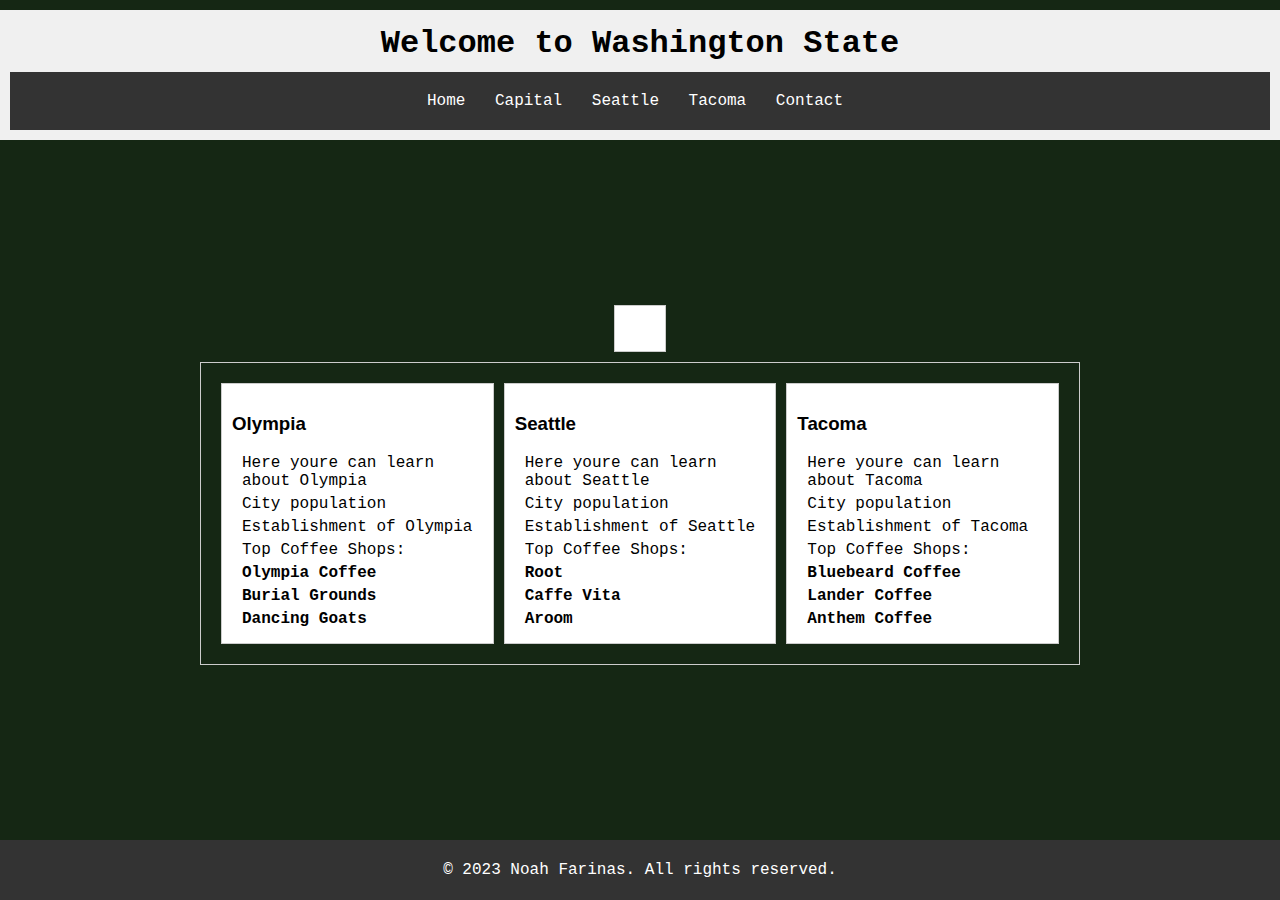
==== index.html @ 4d494a98 "first commit for layout" ====
<!DOCTYPE html>
<html lang="en">
  <head>
    <meta charset="UTF-8" />
    <meta name="viewport" content="width=device-width, initial-scale=1.0" />
    <title>Washington State</title>
    <link rel="stylesheet" href="style.css" />
  </head>
  <body>
    <header>
      <h1>Welcome to Washington State</h1>
      <nav>
        <ul>
          <li><a href="index.html">Home</a></li>
          <li><a href="capital.html">Capital</a></li>
          <li><a href="seattle.html">Seattle</a></li>
          <li><a href="tacoma.html">Tacoma</a></li>
          <li><a href="contact.html">Contact</a></li>
        </ul>
      </nav>
    </header>
    <main>
      <div class="about">
        <p>
          <!-- <b>Washington</b> is known for having a cozy culture amongst the coffee
          shops. Many of the best baristas in the world come from the Pacific
          Northwest. You can find craft coffee shops on almost every block of
          the major cities. Here are the top three coffee shops in the cities
          below: -->
        </p>
      </div>
      <section>
        <div class="top-coffee">
          <h3>Olympia</h3>
          <ul>
            <li>Here youre can learn about Olympia</li>
            <li>City population</li>
            <li>Establishment of Olympia</li>
            <li>Top Coffee Shops:</li>
            <li>
                <b>
              <a href="https://www.olympiacoffee.com/" target="_blank"
                >Olympia Coffee</a
              ></b>
            </li>
            <li>
                <b>
              <a href="https://www.burialgroundscoffee.com/" target="_blank"
                >Burial Grounds</a
              ></b>
            </li>
            <li>
                <b>
              <a href="https://www.dancinggoats.com/" target="_blank"
                >Dancing Goats</a
              ></b>
            </li>
          </ul>
        </div>

        <div class="top-coffee">
          <h3>Seattle</h3>
          <ul>
            <li>Here youre can learn about Seattle</li>
            <li>City population</li>
            <li>Establishment of Seattle</li>
            <li>Top Coffee Shops:</li>
            <li>
                <b>
              <a href="https://www.root-plants.com/" target="_blank">Root</a></b>
            </li>
            <li>
                <b>
              <a href="https://www.caffevita.com/" target="_blank"
                >Caffe Vita</a
              ></b>
            </li>
            <li><b>
              <a href="https://www.aroomcoffee.com/" target="_blank">Aroom</a></b>
            </li>
          </ul>
        </div>
        <div class="top-coffee">
          <h3>Tacoma</h3>
          <ul>
            <li>Here youre can learn about Tacoma</li>
            <li>City population</li>
            <li>Establishment of Tacoma</li>
            <li>Top Coffee Shops:</li>
            <li>
                <b>
              <a href="https://bluebeardcoffee.com/" target="_blank"
                >Bluebeard Coffee</a
              ></b>
            </li>
            <li>
                <b>
              <a href="https://www.landercoffee.com/" target="_blank"
                >Lander Coffee</a
              ></b>
            </li>
            <li>
                <b>
              <a href="https://www.myanthemcoffee.com/" target="_blank"
                >Anthem Coffee</a
              ></b>
            </li>
          </ul>
        </div>
      </section>
    </main>
    <footer>
      <p>&copy; 2023 Noah Farinas. All rights reserved.</p>
    </footer>
  </body>
</html>
---- style.css ----
/* Reset default margin and padding */
body,
h1,
p,
ul,
li {
  margin: 5px;
  padding: 0;
  font-family: "Courier New", Courier, monospace;
}

/* Center header and nav */
header,
nav {
  text-align: center;
  margin-top: 10px;
}

/* Remove bullet points from the navigation */
ul {
  list-style: none;
}

/* Display navigation links horizontally */
nav li {
  display: inline-block;
  margin-right: 15px; /* Adjust the spacing between links as needed */
}

/* Remove underline from anchor links */
nav a {
  text-decoration: none;
  color: #fff;
}

nav a:hover {
  text-decoration: none;
  color: rgb(135, 199, 151);
}

/* Optional: Add some basic styles to header, nav, and footer */
header {
  background-color: #f0f0f0;
  padding: 10px;
}

nav {
  background-color: #333;
  padding: 10px;
}

/* Flexbox container to make the body a flex container */
body {
  display: flex;
  flex-direction: column;
  min-height: 100vh; /* Make sure the body takes at least the full viewport height */
  margin: 0; /* Remove any default margin on the body */
}

/* Flexbox item to push footer to the bottom */
main {
  flex: 1;
  display: flex;
  flex-direction: column;
  justify-content: center;
  align-items: center;
  padding: 20px; /* Add some spacing around the content */
  margin: auto;
  max-width: 900px;
}

/* Center the aside content */
aside {
  text-align: center;
  padding: 20px; /* Add some spacing around the content */
}

/* Background image for the entire page */
html {
  background-color: rgb(21, 39, 20);
}

/* Reset default margin and padding */
html,
body {
  height: 100%;
  margin: 0;
  padding: 0;
}

/* Footer styles */
footer {
  background-color: #333;
  color: #fff;
  text-align: center;
  padding: 1rem;
}

img {
  max-width: 400px;
}

section {
  display: flex;
  justify-content: space-between; /* Distribute divs evenly with space in between */
  padding: 10px;
  margin: 10px;
  border: 1px solid #ccc;
  font-family: "Gill Sans", "Gill Sans MT", Calibri, "Trebuchet MS", sans-serif;
}

.about {
  max-width: 400px;
  background-color: #fff;
  padding: 20px;
  border: 1px solid #ccc;
  font-family: "Gill Sans", "Gill Sans MT", Calibri, "Trebuchet MS", sans-serif;
}

a {
  color: #000;
  text-decoration: none;
}

a:hover {
  color: #fff;
  background-color: rgb(97, 66, 31);
  transition: background-color 0.7s ease;
}

.top-coffee {
  flex-basis: calc(
    33.33% - 20px
  ); /* Each div occupies 1/3 of the available width minus some spacing */
  max-width: 400px;
  margin: 10px;
  background-color: #fff;
  padding: 10px;
  border: 1px solid #ccc;
  font-family: "Gill Sans", "Gill Sans MT", Calibri, "Trebuchet MS", sans-serif;
}
.form-container {
  display: flex;
  justify-content: center;
  align-items: center;
  height: 100%; /* Ensure the container takes up the full height of the section */
}

form {
  width: 30%;
  padding: 20px;
  font-family: "Times New Roman", Times, serif;
}

label {
  display: block;
  margin-bottom: 5px;
  color: #fff;
}

input,
textarea {
  width: 100%;
  padding: 10px;
  margin-bottom: 10px;
}

textarea {
  height: 100px;
}

input[type="submit"] {
  background-color: #333;
  color: #fff;
  border: none;
  padding: 10px 20px;
  cursor: pointer;
}
/* Add some spacing between the divs */
.top-coffee:not(:last-child) {
  margin-right: 0;
}

.aside {
  background-color: #fff;
}

.list {
  background-color: #fff;
  padding: 15px;
  display: flex;
  align-items: center;
}

/* Responsive layout adjustments for smaller screens */
@media screen and (max-width: 768px) {
  /* On smaller screens, each div occupies 50% of the available width */
  .top-coffee {
    flex-basis: calc(50% - 20px);
  }

  /* Adjust the max-width for the 'about' section on smaller screens */
  .about {
    max-width: 100%;
  }
}
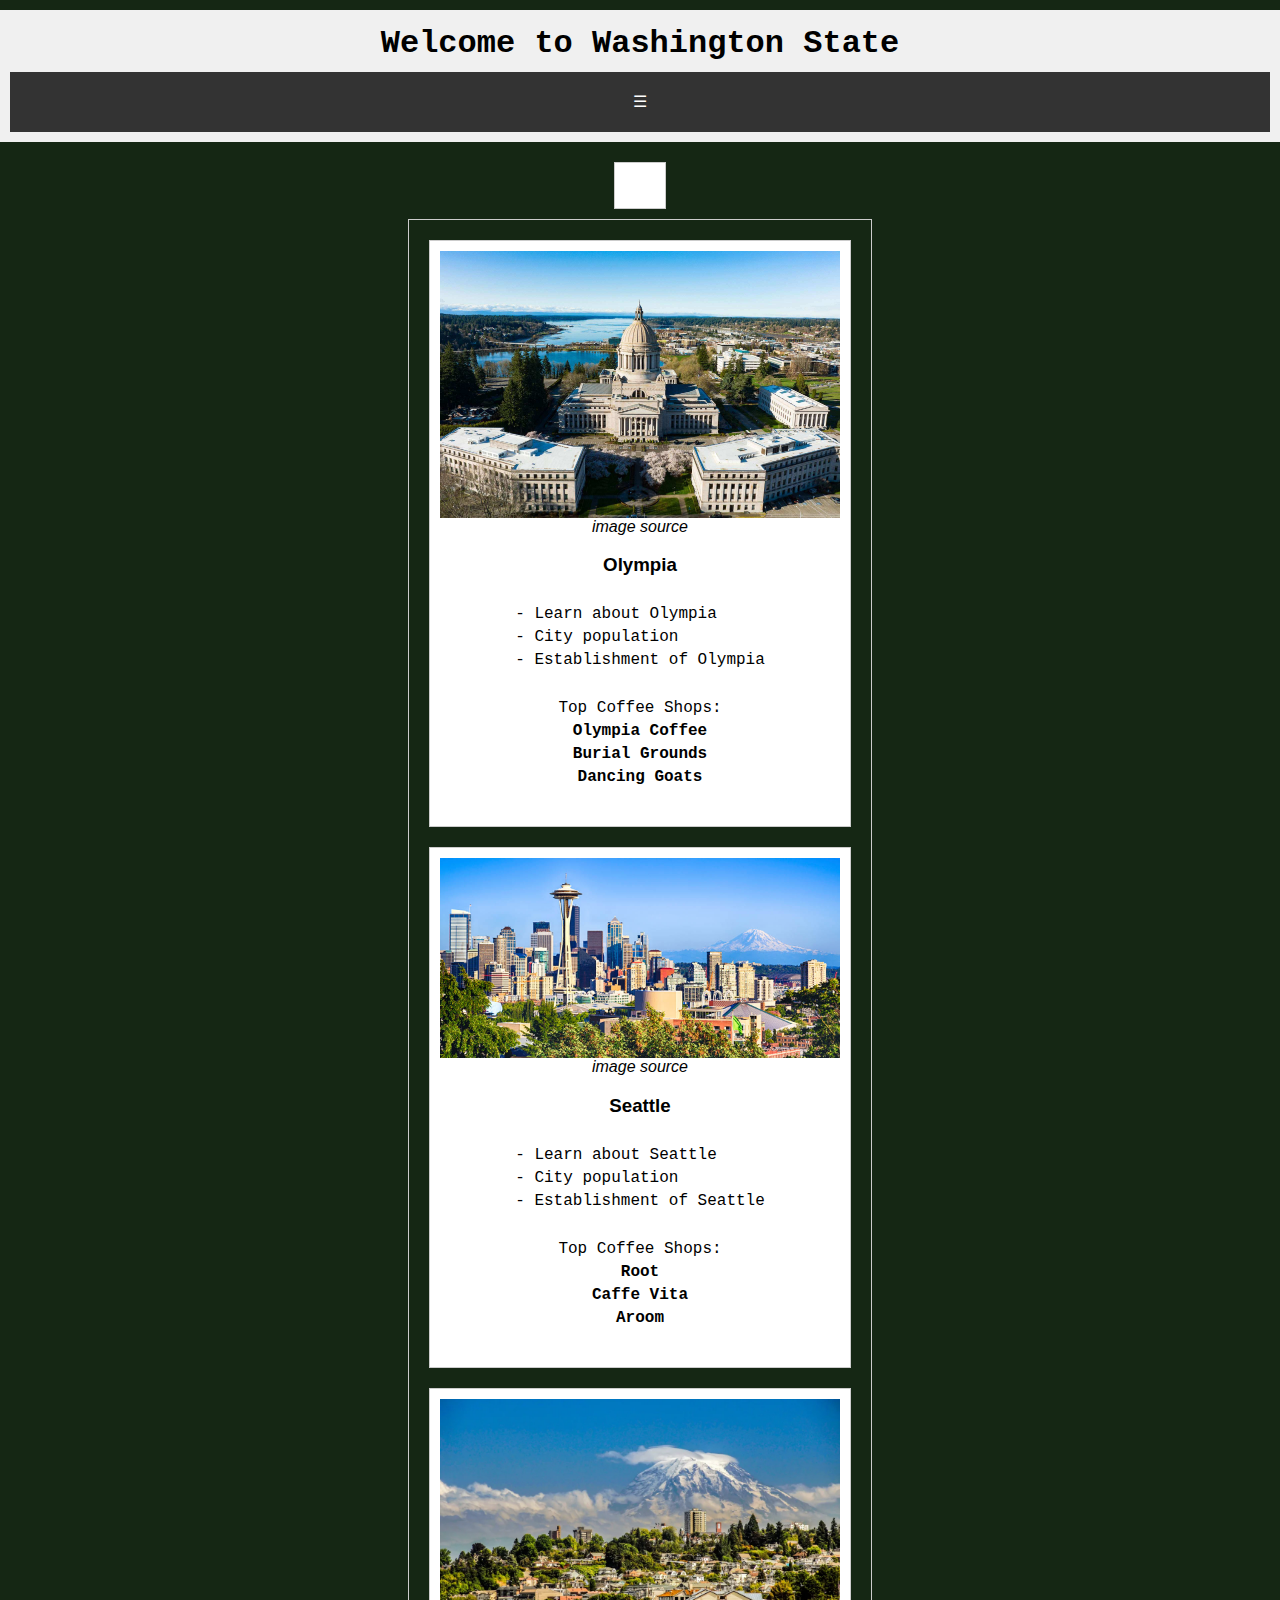
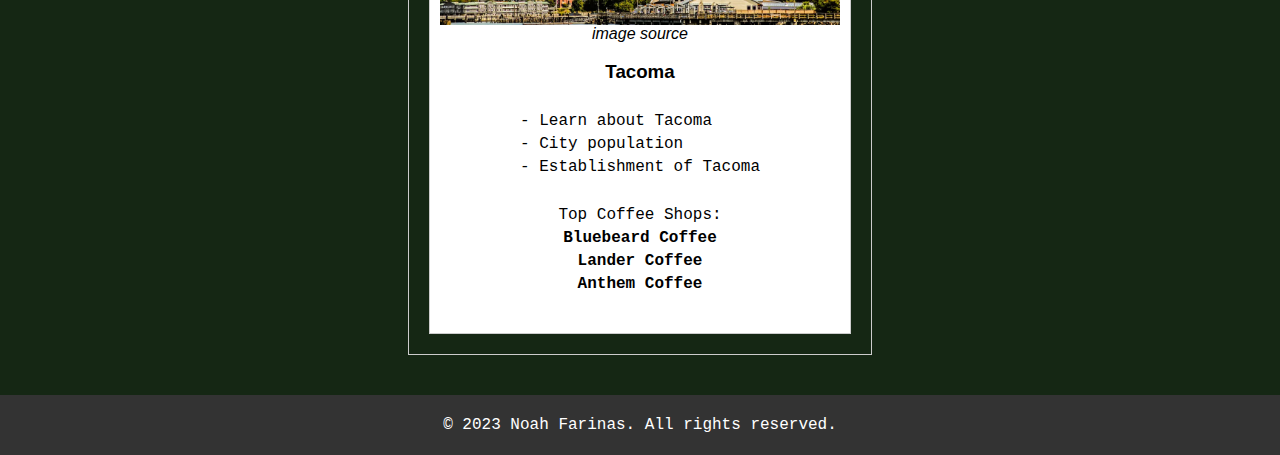
==== commit e13bd5dd: "fixed css" ====
--- a/index.html
+++ b/index.html
@@ -10,6 +10,7 @@
     <header>
       <h1>Welcome to Washington State</h1>
       <nav>
+        <div class="toggle-btn">&#9776;</div>
         <ul>
           <li><a href="index.html">Home</a></li>
           <li><a href="capital.html">Capital</a></li>
@@ -31,80 +32,115 @@
       </div>
       <section>
         <div class="top-coffee">
+          <img src="./photos/olympia.jpeg" alt="Olympia Image" />
+          <a
+            href="https://stateofwatourism.com/olympia-city-guide/"
+            target="_blank"
+            ><i>image source</i></a
+          >
           <h3>Olympia</h3>
           <ul>
-            <li>Here youre can learn about Olympia</li>
-            <li>City population</li>
-            <li>Establishment of Olympia</li>
-            <li>Top Coffee Shops:</li>
-            <li>
+            <li>- Learn about Olympia</li>
+            <li>- City population</li>
+            <li>- Establishment of Olympia</li>
+            <aside>
+              <li>Top Coffee Shops:</li>
+              <li>
                 <b>
-              <a href="https://www.olympiacoffee.com/" target="_blank"
-                >Olympia Coffee</a
-              ></b>
-            </li>
-            <li>
+                  <a href="https://www.olympiacoffee.com/" target="_blank"
+                    >Olympia Coffee</a
+                  ></b
+                >
+              </li>
+              <li>
                 <b>
-              <a href="https://www.burialgroundscoffee.com/" target="_blank"
-                >Burial Grounds</a
-              ></b>
-            </li>
-            <li>
+                  <a href="https://www.burialgroundscoffee.com/" target="_blank"
+                    >Burial Grounds</a
+                  ></b
+                >
+              </li>
+              <li>
                 <b>
-              <a href="https://www.dancinggoats.com/" target="_blank"
-                >Dancing Goats</a
-              ></b>
-            </li>
+                  <a href="https://www.dancinggoats.com/" target="_blank"
+                    >Dancing Goats</a
+                  ></b
+                >
+              </li>
+            </aside>
           </ul>
         </div>
 
         <div class="top-coffee">
+          <img src="./photos/seattle.jpeg" alt="Seattle Image" />
+          <a href="https://sph.washington.edu/life-seattle"
+            ><i>image source</i></a
+          >
           <h3>Seattle</h3>
           <ul>
-            <li>Here youre can learn about Seattle</li>
-            <li>City population</li>
-            <li>Establishment of Seattle</li>
-            <li>Top Coffee Shops:</li>
-            <li>
+            <li>- Learn about Seattle</li>
+            <li>- City population</li>
+            <li>- Establishment of Seattle</li>
+            <aside>
+              <li>Top Coffee Shops:</li>
+              <li>
                 <b>
-              <a href="https://www.root-plants.com/" target="_blank">Root</a></b>
-            </li>
-            <li>
+                  <a href="https://www.root-plants.com/" target="_blank"
+                    >Root</a
+                  ></b
+                >
+              </li>
+              <li>
                 <b>
-              <a href="https://www.caffevita.com/" target="_blank"
-                >Caffe Vita</a
-              ></b>
-            </li>
-            <li><b>
-              <a href="https://www.aroomcoffee.com/" target="_blank">Aroom</a></b>
-            </li>
+                  <a href="https://www.caffevita.com/" target="_blank"
+                    >Caffe Vita</a
+                  ></b
+                >
+              </li>
+              <li>
+                <b>
+                  <a href="https://www.aroomcoffee.com/" target="_blank"
+                    >Aroom</a
+                  ></b
+                >
+              </li>
+            </aside>
           </ul>
         </div>
         <div class="top-coffee">
+          <img src="./photos/tacoma.jpeg" alt="Tacoma Image" />
+          <a
+            href="https://www.pdxmonthly.com/travel-and-outdoors/what-to-do-tacoma-washington-weekend"
+            ><i>image source</i></a
+          >
           <h3>Tacoma</h3>
           <ul>
-            <li>Here youre can learn about Tacoma</li>
-            <li>City population</li>
-            <li>Establishment of Tacoma</li>
-            <li>Top Coffee Shops:</li>
-            <li>
+            <li>- Learn about Tacoma</li>
+            <li>- City population</li>
+            <li>- Establishment of Tacoma</li>
+            <aside>
+              <li>Top Coffee Shops:</li>
+              <li>
                 <b>
-              <a href="https://bluebeardcoffee.com/" target="_blank"
-                >Bluebeard Coffee</a
-              ></b>
-            </li>
-            <li>
+                  <a href="https://bluebeardcoffee.com/" target="_blank"
+                    >Bluebeard Coffee</a
+                  ></b
+                >
+              </li>
+              <li>
                 <b>
-              <a href="https://www.landercoffee.com/" target="_blank"
-                >Lander Coffee</a
-              ></b>
-            </li>
-            <li>
+                  <a href="https://www.landercoffee.com/" target="_blank"
+                    >Lander Coffee</a
+                  ></b
+                >
+              </li>
+              <li>
                 <b>
-              <a href="https://www.myanthemcoffee.com/" target="_blank"
-                >Anthem Coffee</a
-              ></b>
-            </li>
+                  <a href="https://www.myanthemcoffee.com/" target="_blank"
+                    >Anthem Coffee</a
+                  ></b
+                >
+              </li>
+            </aside>
           </ul>
         </div>
       </section>
@@ -112,5 +148,22 @@
     <footer>
       <p>&copy; 2023 Noah Farinas. All rights reserved.</p>
     </footer>
+    <script>
+    const toggleBtn = document.querySelector('.toggle-btn');
+const closeButton = document.querySelector('.close-btn');
+const navLinks = document.querySelector('nav ul');
+
+// Add a click event listener to the toggle button
+toggleBtn.addEventListener('click', () => {
+  navLinks.classList.toggle('active');
+  closeButton.style.display = navLinks.classList.contains('active') ? 'block' : 'none';
+});
+
+// Add a click event listener to the close button
+closeButton.addEventListener('click', () => {
+  navLinks.classList.remove('active');
+  closeButton.style.display = 'none';
+});
+    </script>
   </body>
 </html>
--- a/style.css
+++ b/style.css
@@ -129,10 +129,10 @@
 }
 
 .top-coffee {
-  flex-basis: calc(
-    33.33% - 20px
-  ); /* Each div occupies 1/3 of the available width minus some spacing */
-  max-width: 400px;
+  display: flex;
+  flex-direction: column;
+  align-items: center;
+  margin-bottom: 20px;
   margin: 10px;
   background-color: #fff;
   padding: 10px;
@@ -143,7 +143,7 @@
   display: flex;
   justify-content: center;
   align-items: center;
-  height: 100%; /* Ensure the container takes up the full height of the section */
+  height: 100%;
 }
 
 form {
@@ -192,15 +192,57 @@
   align-items: center;
 }
 
-/* Responsive layout adjustments for smaller screens */
-@media screen and (max-width: 768px) {
-  /* On smaller screens, each div occupies 50% of the available width */
-  .top-coffee {
-    flex-basis: calc(50% - 20px);
+.toggle-btn {
+    display: none; /* Hide the hamburger button by default */
   }
-
-  /* Adjust the max-width for the 'about' section on smaller screens */
-  .about {
-    max-width: 100%;
+  .close-btn {
+    display: none; /* Hide the hamburger button by default */
   }
-}
+
+@media (max-width: 1313px) {
+    
+    .toggle-btn {
+        display: block; /* Show the hamburger button on small screens */
+        /* Add other styling for the button if needed */
+      }
+
+    section {
+      flex-direction: column; /* Stacking elements vertically */
+      align-items: flex-start; /* Aligning content to the left */
+      text-align: left; /* Aligning text to the left */
+      margin-bottom: 20px; /* Add margin to separate stacked items */
+    }
+
+    .toggle-btn {
+        display: block;
+        cursor: pointer;
+        padding: 10px;
+        background-color: #333;
+        color: #fff;
+        
+      }
+    
+      /* Hide the navigation links by default */
+      nav ul {
+        display: none;
+      }
+    
+      /* Show the navigation links when the active class is added */
+      nav ul.active {
+        display: flex;
+        flex-direction: column;
+        position: absolute;
+        top: 60px; /* Adjust this value based on your header height */
+        left: 0;
+        background-color: #333;
+        width: 400px;
+        opacity: 0.95;
+      }
+    
+      /* Style the navigation links within the dropdown */
+      nav ul.active li {
+        padding: 15px;
+        border-bottom: 1px solid #555;
+      }
+  }
+
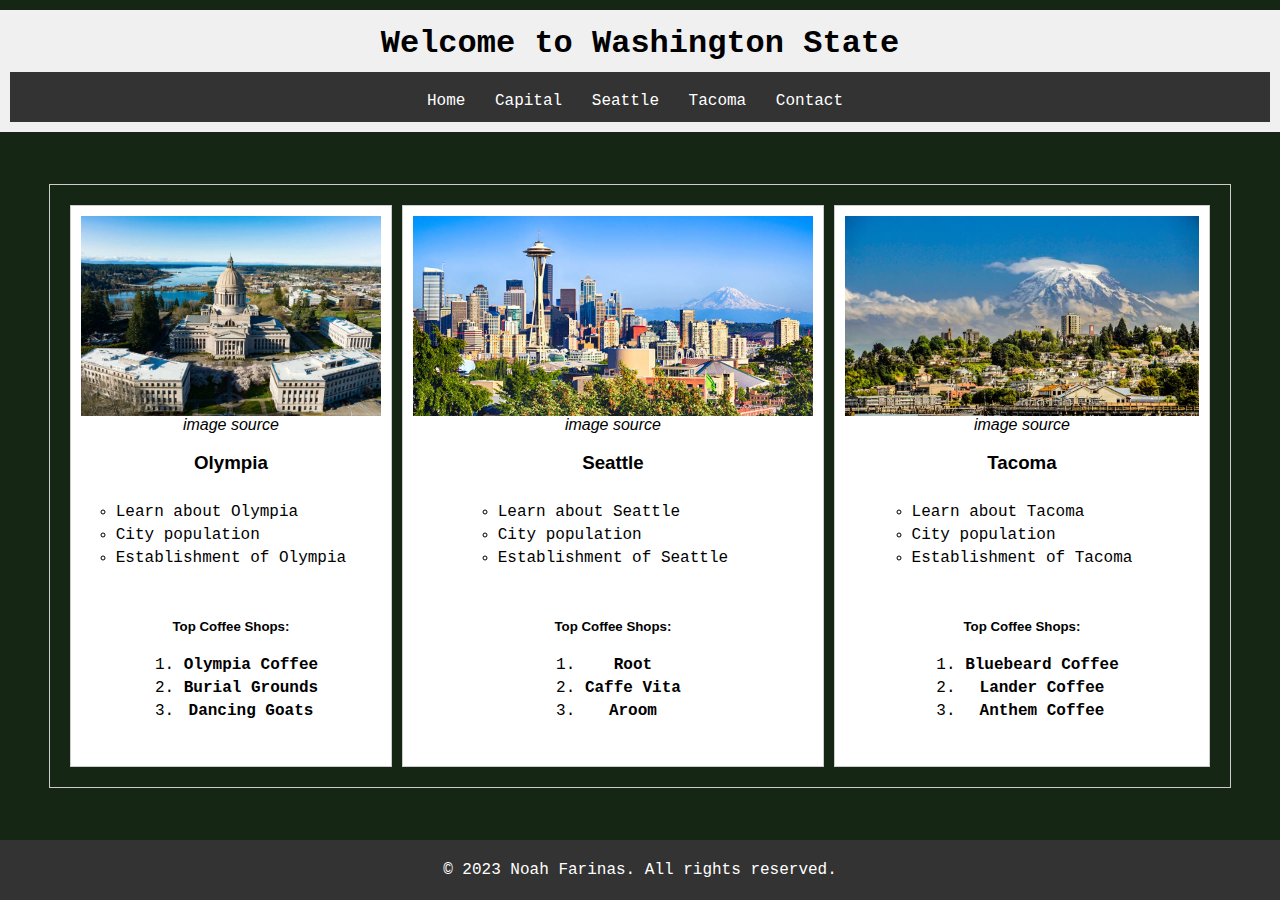
==== commit cb2f79db: "final touches" ====
--- a/index.html
+++ b/index.html
@@ -21,18 +21,9 @@
       </nav>
     </header>
     <main>
-      <div class="about">
-        <p>
-          <!-- <b>Washington</b> is known for having a cozy culture amongst the coffee
-          shops. Many of the best baristas in the world come from the Pacific
-          Northwest. You can find craft coffee shops on almost every block of
-          the major cities. Here are the top three coffee shops in the cities
-          below: -->
-        </p>
-      </div>
       <section>
         <div class="top-coffee">
-          <img src="./photos/olympia.jpeg" alt="Olympia Image" />
+          <img src="./photos/olympia.jpeg" alt="Olympia Image" id="home-photo"/>
           <a
             href="https://stateofwatourism.com/olympia-city-guide/"
             target="_blank"
@@ -40,11 +31,13 @@
           >
           <h3>Olympia</h3>
           <ul>
-            <li>- Learn about Olympia</li>
-            <li>- City population</li>
-            <li>- Establishment of Olympia</li>
-            <aside>
-              <li>Top Coffee Shops:</li>
+            <li>Learn about Olympia</li>
+            <li>City population</li>
+            <li>Establishment of Olympia</li>
+        </ul>
+            <aside class="coffee-shops">
+              <h5>Top Coffee Shops:</h5> 
+              <ol>
               <li>
                 <b>
                   <a href="https://www.olympiacoffee.com/" target="_blank"
@@ -67,22 +60,24 @@
                 >
               </li>
             </aside>
-          </ul>
+          </ol>
         </div>
 
         <div class="top-coffee">
-          <img src="./photos/seattle.jpeg" alt="Seattle Image" />
+          <img src="./photos/seattle.jpeg" alt="Seattle Image" id="home-photo" />
           <a href="https://sph.washington.edu/life-seattle"
             ><i>image source</i></a
           >
           <h3>Seattle</h3>
           <ul>
-            <li>- Learn about Seattle</li>
-            <li>- City population</li>
-            <li>- Establishment of Seattle</li>
-            <aside>
-              <li>Top Coffee Shops:</li>
-              <li>
+            <li>Learn about Seattle</li>
+            <li>City population</li>
+            <li>Establishment of Seattle</li>
+        </ul>
+            <aside class="coffee-shops">
+                <h5>Top Coffee Shops:</h5> 
+                <ol>
+                <li>
                 <b>
                   <a href="https://www.root-plants.com/" target="_blank"
                     >Root</a
@@ -103,22 +98,24 @@
                   ></b
                 >
               </li>
+            </ol>
             </aside>
-          </ul>
         </div>
         <div class="top-coffee">
-          <img src="./photos/tacoma.jpeg" alt="Tacoma Image" />
+          <img src="./photos/tacoma.jpeg" alt="Tacoma Image" id="home-photo"/>
           <a
             href="https://www.pdxmonthly.com/travel-and-outdoors/what-to-do-tacoma-washington-weekend"
             ><i>image source</i></a
           >
           <h3>Tacoma</h3>
           <ul>
-            <li>- Learn about Tacoma</li>
-            <li>- City population</li>
-            <li>- Establishment of Tacoma</li>
-            <aside>
-              <li>Top Coffee Shops:</li>
+            <li>Learn about Tacoma</li>
+            <li>City population</li>
+            <li>Establishment of Tacoma</li>
+        </ul>
+            <aside class="coffee-shops">
+                <h5>Top Coffee Shops:</h5> 
+                <ol>
               <li>
                 <b>
                   <a href="https://bluebeardcoffee.com/" target="_blank"
@@ -140,8 +137,8 @@
                   ></b
                 >
               </li>
+            </ol>
             </aside>
-          </ul>
         </div>
       </section>
     </main>
--- a/style.css
+++ b/style.css
@@ -18,7 +18,7 @@
 
 /* Remove bullet points from the navigation */
 ul {
-  list-style: none;
+  list-style: circle;
 }
 
 /* Display navigation links horizontally */
@@ -47,6 +47,7 @@
 nav {
   background-color: #333;
   padding: 10px;
+  height: 30px;
 }
 
 /* Flexbox container to make the body a flex container */
@@ -139,6 +140,9 @@
   border: 1px solid #ccc;
   font-family: "Gill Sans", "Gill Sans MT", Calibri, "Trebuchet MS", sans-serif;
 }
+
+
+  
 .form-container {
   display: flex;
   justify-content: center;
@@ -198,13 +202,10 @@
   .close-btn {
     display: none; /* Hide the hamburger button by default */
   }
-
-@media (max-width: 1313px) {
-    
-    .toggle-btn {
-        display: block; /* Show the hamburger button on small screens */
-        /* Add other styling for the button if needed */
-      }
+#home-photo {
+    max-height: 200px;
+}
+@media (max-width: 960px) {
 
     section {
       flex-direction: column; /* Stacking elements vertically */
@@ -218,8 +219,7 @@
         cursor: pointer;
         padding: 10px;
         background-color: #333;
-        color: #fff;
-        
+        color: #fff;        
       }
     
       /* Hide the navigation links by default */
@@ -231,12 +231,17 @@
       nav ul.active {
         display: flex;
         flex-direction: column;
-        position: absolute;
-        top: 60px; /* Adjust this value based on your header height */
-        left: 0;
         background-color: #333;
-        width: 400px;
         opacity: 0.95;
+        align-items: center;
+        float: right;
+      }
+      
+      nav ul.active .toggle-btn {
+        float: right; /* Float the toggle button to the left */
+        padding: 10px;
+        background-color: #333;
+        color: #fff;
       }
     
       /* Style the navigation links within the dropdown */
@@ -244,5 +249,30 @@
         padding: 15px;
         border-bottom: 1px solid #555;
       }
+
+      #home-photo {
+        max-width: 200px;
+      }
+      .top-coffee {
+        position: relative;
+      display: flex;
+      flex-direction: column;
+      align-items: center;
+      margin-bottom: 20px;
+      margin: 10px;
+      background-color: #fff;
+      padding: 10px;
+      border: 1px solid #ccc;
+      font-family: "Gill Sans", "Gill Sans MT", Calibri, "Trebuchet MS", sans-serif;
+    }
+    
+    .coffee-shops {
+        position: absolute;
+        left: 300px;
+        background-color: rgba(255, 255, 255, 0.8); 
+        padding: 10px;
+        border: 1px solid #ccc;
+        font-size: 14px;
+      }
   }
 
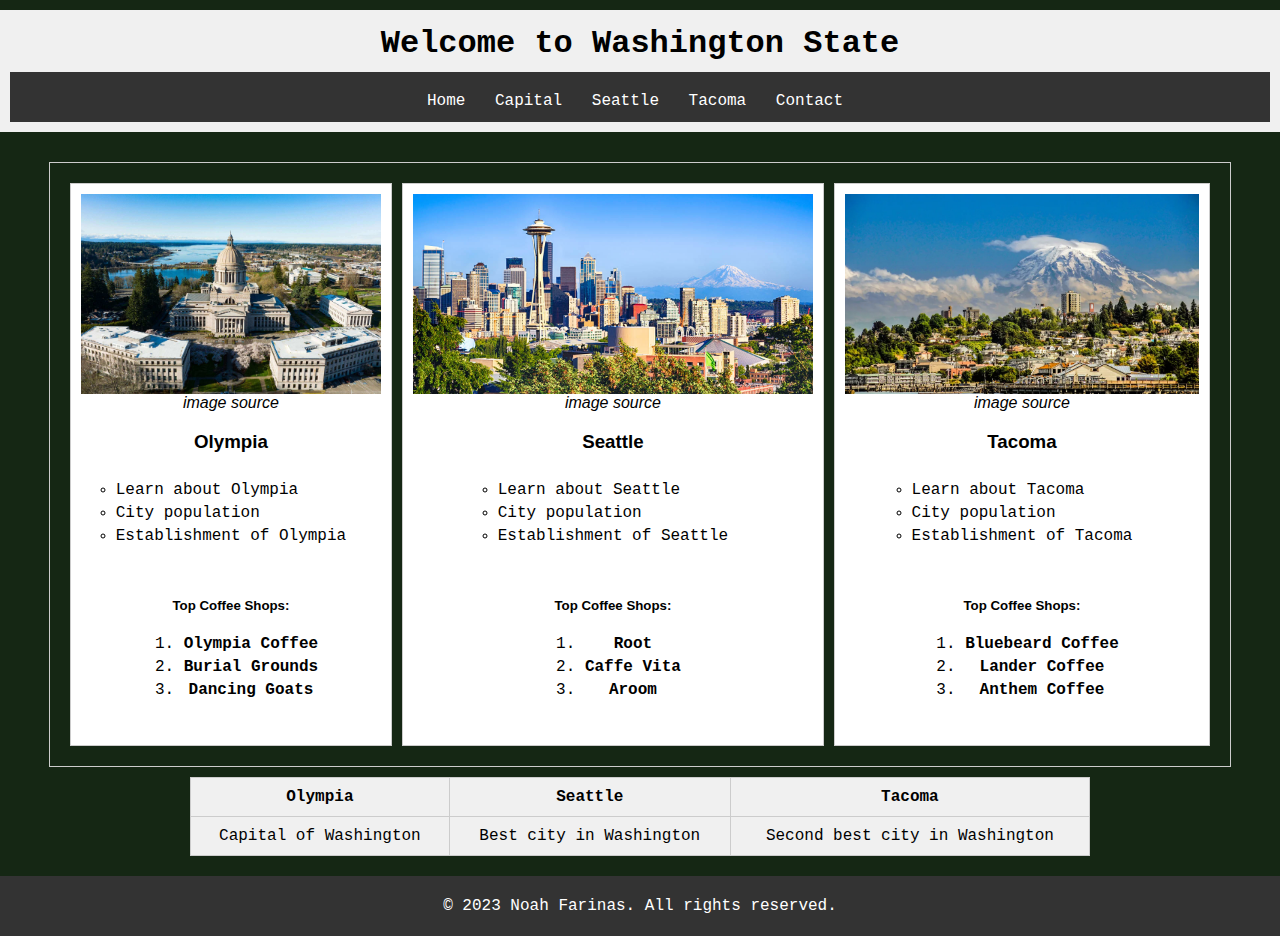
==== commit 2603fb03: "adding table" ====
--- a/index.html
+++ b/index.html
@@ -141,6 +141,22 @@
             </aside>
         </div>
       </section>
+      <table>
+        <thead>
+          <tr>
+            <th>Olympia</th>
+            <th>Seattle</th>
+            <th>Tacoma</th>
+          </tr>
+        </thead>
+        <tbody>
+          <tr>
+            <td>Capital of Washington</td>
+            <td>Best city in Washington</td>
+            <td>Second best city in Washington</td>
+          </tr>
+        </tbody>
+      </table>
     </main>
     <footer>
       <p>&copy; 2023 Noah Farinas. All rights reserved.</p>
--- a/style.css
+++ b/style.css
@@ -205,6 +205,26 @@
 #home-photo {
     max-height: 200px;
 }
+
+table {
+    width: 100%;
+    border-collapse: collapse;
+    border: 1px solid #ccc;
+  }
+
+  th, td {
+    border: 1px solid #ccc;
+    padding: 10px;
+    text-align: center;
+  }
+
+  th {
+    background-color: #f0f0f0;
+  }
+
+  tr {
+    background-color: #f0f0f0;
+  }
 @media (max-width: 960px) {
 
     section {
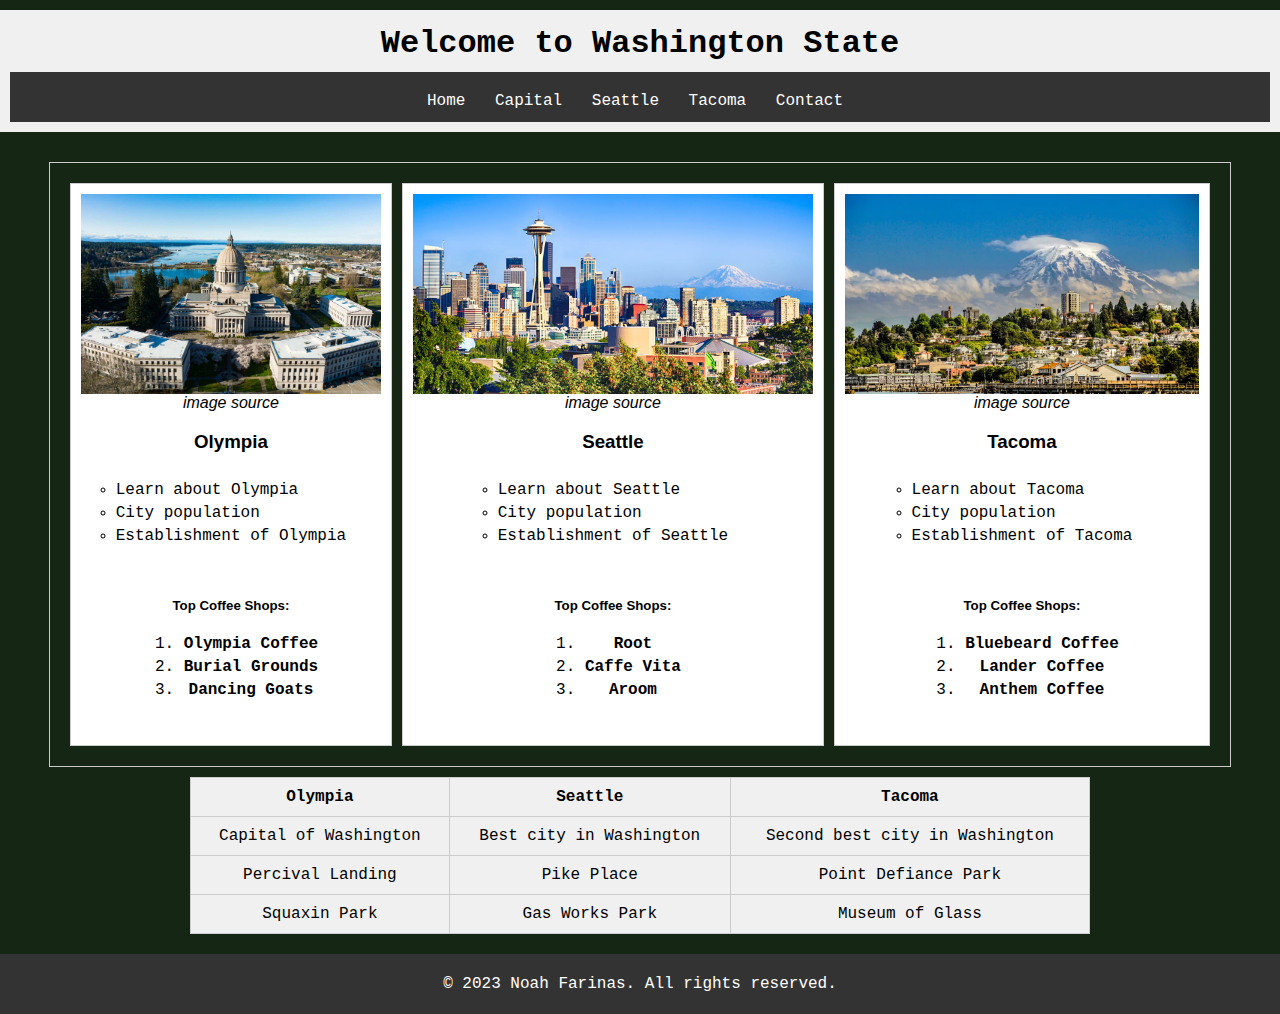
==== commit 77686228: "fixed table" ====
--- a/index.html
+++ b/index.html
@@ -155,6 +155,16 @@
             <td>Best city in Washington</td>
             <td>Second best city in Washington</td>
           </tr>
+          <tr>
+            <td>Percival Landing </td>
+            <td>Pike Place</td>
+            <td>Point Defiance Park </td>
+          </tr>
+          <tr>
+            <td>Squaxin Park</td>
+            <td>Gas Works Park</td>
+            <td>Museum of Glass</td>
+          </tr>
         </tbody>
       </table>
     </main>
